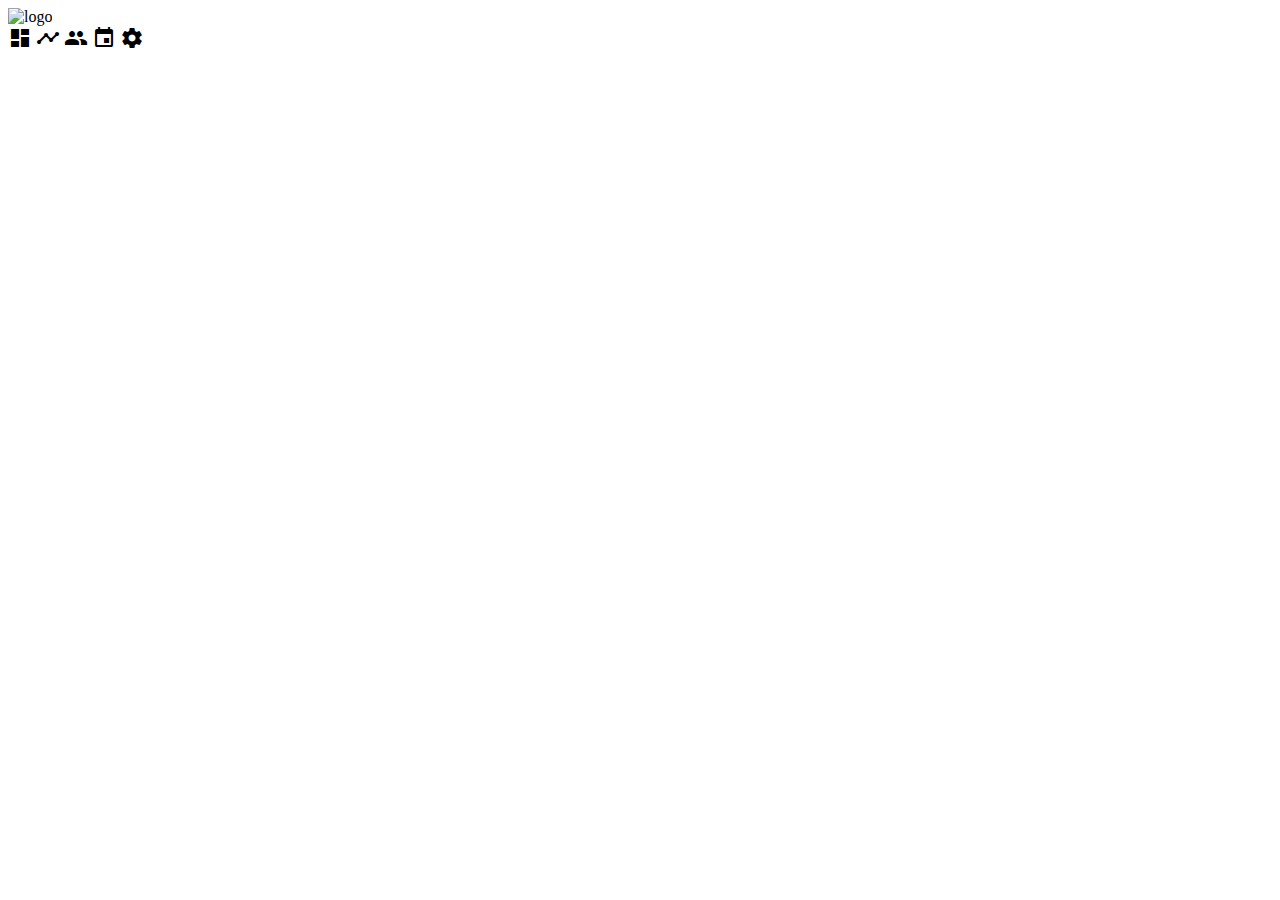
==== dashboard.html @ 8fd8e97e "Create Dashboard page" ====
<!DOCTYPE html>
<html lang="en">
  <head>
    <meta charset="UTF-8" />
    <meta http-equiv="X-UA-Compatible" content="IE=edge" />
    <meta name="viewport" content="width=device-width, initial-scale=1.0" />
    <title>Dashboard</title>
    <link rel="icon" href="assets/img/logo.svg" />
    <link
      href="https://fonts.googleapis.com/icon?family=Material+Icons"
      rel="stylesheet"
    />
    <link rel="stylesheet" href="assets/css/dashboard.css" />
  </head>
  <body>
    <!-- Dashboard Start -->
    <div class="dashboard">
      <!-- Navigation Start-->
      <section class="navigattion">
        <img src=" assets/img/logo.svg" alt="logo" />

        <div>
          <span class="material-icons-outlined"> dashboard </span>
          <span class="material-icons-outlined"> timeline </span>
          <span class="material-icons-outlined"> group </span>
          <span class="material-icons-outlined"> insert_invitation </span>
          <span class="material-icons-outlined"> settings </span>
        </div>
      </section>
      <!-- Navigation End -->

      <!-- Main Start -->
      <section class="main"></section>
      <!-- Main End -->

      <!-- Secondary Start -->
      <section class="secondary"></section>
      <!-- Secondary End -->
    </div>
    <!-- Dashbaord End -->
  </body>
</html>
---- assets/css/dashboard.css ----
.material-icons-outlined{
    font-family: 'Material Icons';
    font-weight: normal;
    font-style: normal;
    font-size: 24px;  /* Preferred icon size */
    display: inline-block;
    line-height: 1;
    text-transform: none;
    letter-spacing: normal;
    word-wrap: normal;
    white-space: nowrap;
    direction: ltr;
  
    /* Support for all WebKit browsers. */
    -webkit-font-smoothing: antialiased;
    /* Support for Safari and Chrome. */
    text-rendering: optimizeLegibility;
  
    /* Support for Firefox. */
    -moz-osx-font-smoothing: grayscale;
  
    /* Support for IE. */
    font-feature-settings: 'liga';
  }
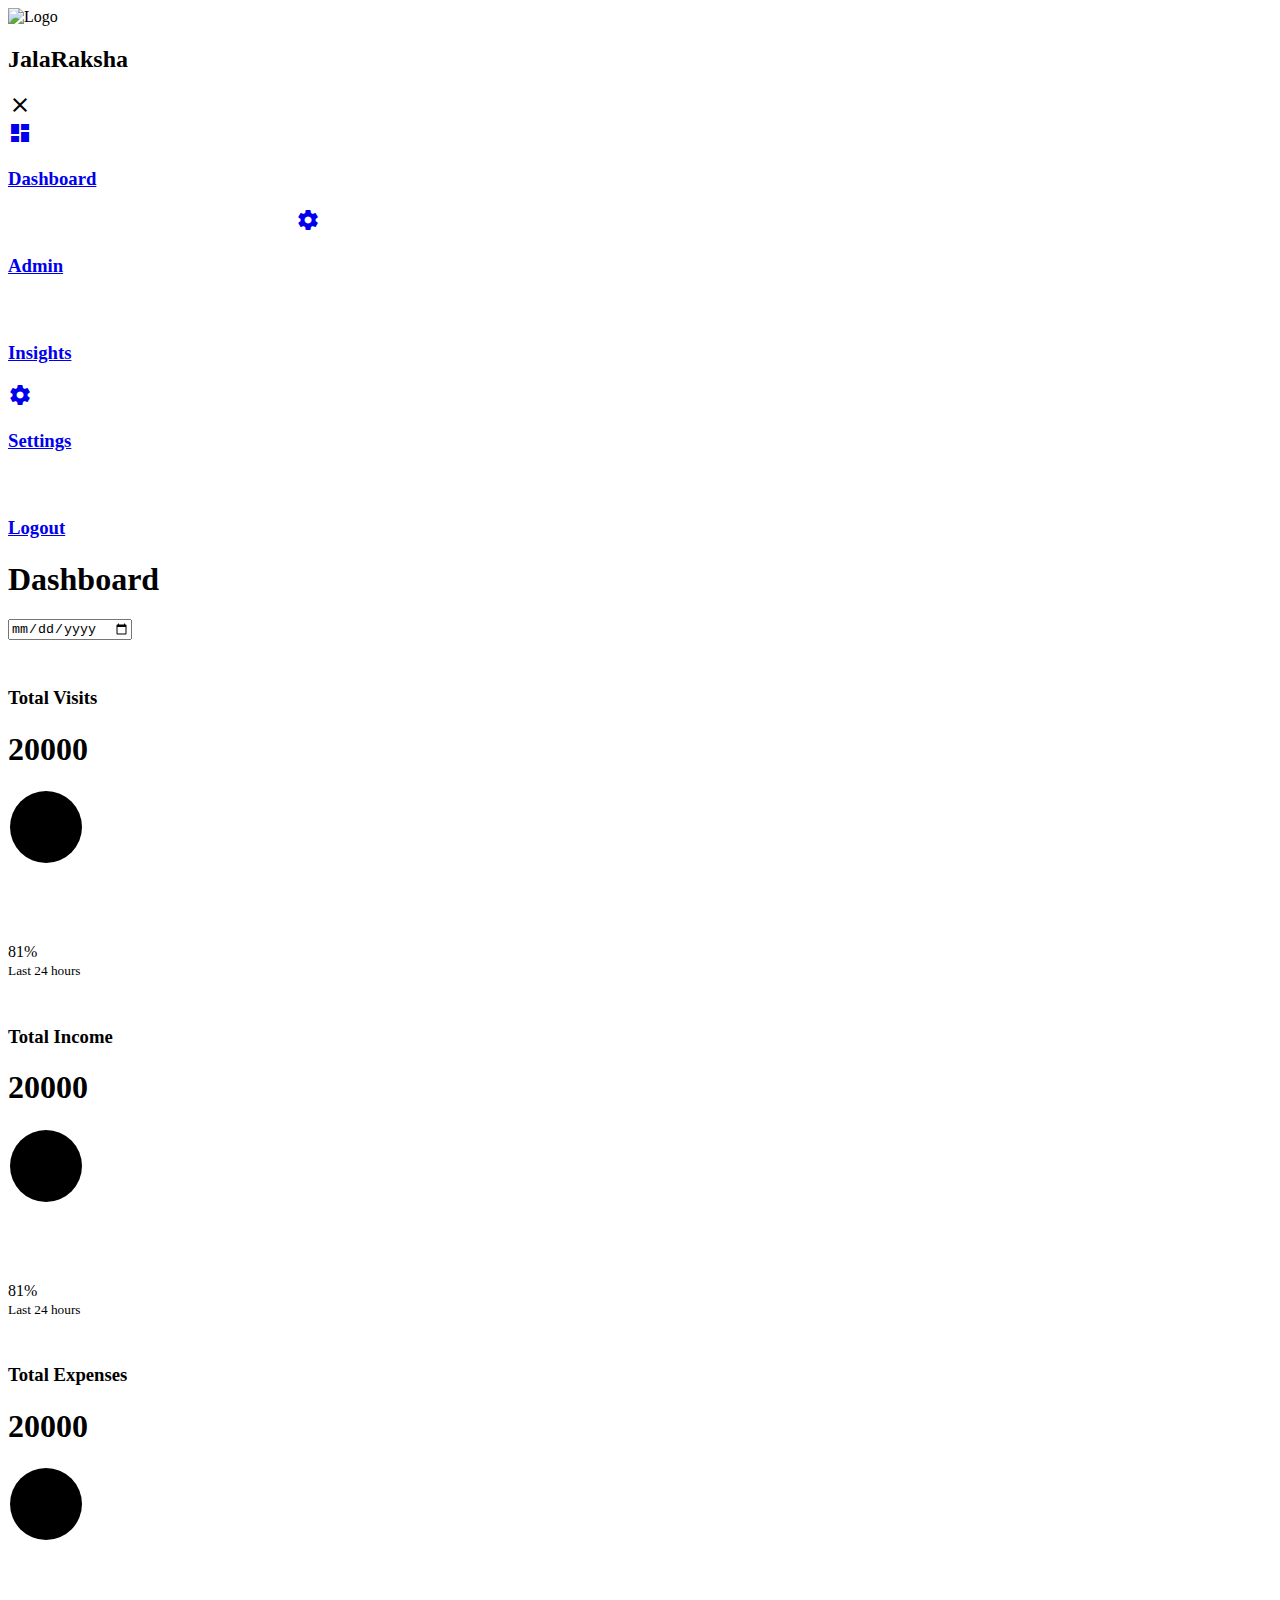
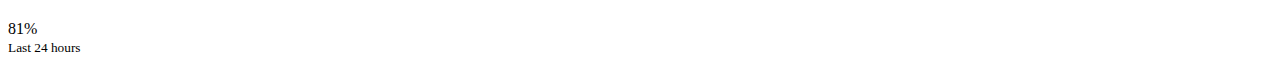
==== commit 8fc80a80: "Add basic layout of main section" ====
--- a/dashboard.html
+++ b/dashboard.html
@@ -6,36 +6,121 @@
     <meta name="viewport" content="width=device-width, initial-scale=1.0" />
     <title>Dashboard</title>
     <link rel="icon" href="assets/img/logo.svg" />
+    <!-- Material CDN -->
     <link
       href="https://fonts.googleapis.com/icon?family=Material+Icons"
       rel="stylesheet"
     />
+
+    <!-- CSS Stylesheets -->
     <link rel="stylesheet" href="assets/css/dashboard.css" />
   </head>
   <body>
     <!-- Dashboard Start -->
-    <div class="dashboard">
-      <!-- Navigation Start-->
-      <section class="navigattion">
-        <img src=" assets/img/logo.svg" alt="logo" />
+    <div class="container">
+      <aside>
+        <div class="top">
+          <div class="logo">
+            <img src="assets/img/logo.svg" alt="Logo" />
+            <h2>JalaRaksha</h2>
+          </div>
 
-        <div>
-          <span class="material-icons-outlined"> dashboard </span>
-          <span class="material-icons-outlined"> timeline </span>
-          <span class="material-icons-outlined"> group </span>
-          <span class="material-icons-outlined"> insert_invitation </span>
-          <span class="material-icons-outlined"> settings </span>
+          <div class="close" id="close-btn">
+            <span class="material-icons-outlined"> close </span>
+          </div>
         </div>
-      </section>
-      <!-- Navigation End -->
 
-      <!-- Main Start -->
-      <section class="main"></section>
-      <!-- Main End -->
+        <div class="sidebar">
+          <a href="#" class="active"
+            ><span class="material-icons-outlined"> dashboard </span>
+            <h3>Dashboard</h3></a
+          >
+          <a href="#"
+            ><span class="material-icons-outlined"> admin_panel_settings </span>
+            <h3>Admin</h3></a
+          >
+          <a href="#"
+            ><span class="material-icons-outlined"> insights </span>
+            <h3>Insights</h3></a
+          >
+          <a href="#"
+            ><span class="material-icons-outlined"> settings </span>
+            <h3>Settings</h3></a
+          >
+          <a href="#"
+            ><span class="material-icons-outlined"> logout </span>
+            <h3>Logout</h3></a
+          >
+        </div>
+      </aside>
 
-      <!-- Secondary Start -->
-      <section class="secondary"></section>
-      <!-- Secondary End -->
+      <!-- Main Section -->
+      <main>
+        <h1>Dashboard</h1>
+        <div class="date">
+          <input type="date" />
+        </div>
+
+        <div class="insights">
+
+          <!-- Visit -->
+          <div class="sales">
+            <span class="material-icons-outlined"> analytics </span>
+            <div class="middle">
+              <div class="left">
+                <h3>Total Visits</h3>
+                <h1>20000</h1>
+              </div>
+
+              <div class="progress">
+                <svg>
+                  <circle cx="38" cy="38" r="36"></circle>
+                </svg>
+                <div class="number">81%</div>
+              </div>
+            </div>
+            <small class="text-muted">Last 24 hours</small>
+          </div>
+
+          <div class="sales">
+            <span class="material-icons-outlined"> analytics </span>
+            <div class="middle">
+              <div class="left">
+                <h3>Total Income</h3>
+                <h1>20000</h1>
+              </div>
+
+              <div class="progress">
+                <svg>
+                  <circle cx="38" cy="38" r="36"></circle>
+                </svg>
+                <div class="number">81%</div>
+              </div>
+            </div>
+            <small class="text-muted">Last 24 hours</small>
+          </div>
+
+
+
+          <div class="sales">
+            <span class="material-icons-outlined"> analytics </span>
+            <div class="middle">
+              <div class="left">
+                <h3>Total Expenses</h3>
+                <h1>20000</h1>
+              </div>
+
+              <div class="progress">
+                <svg>
+                  <circle cx="38" cy="38" r="36"></circle>
+                </svg>
+                <div class="number">81%</div>
+              </div>
+            </div>
+            <small class="text-muted">Last 24 hours</small>
+          </div>
+        </div>
+      </main>
     </div>
     <!-- Dashbaord End -->
   </body>
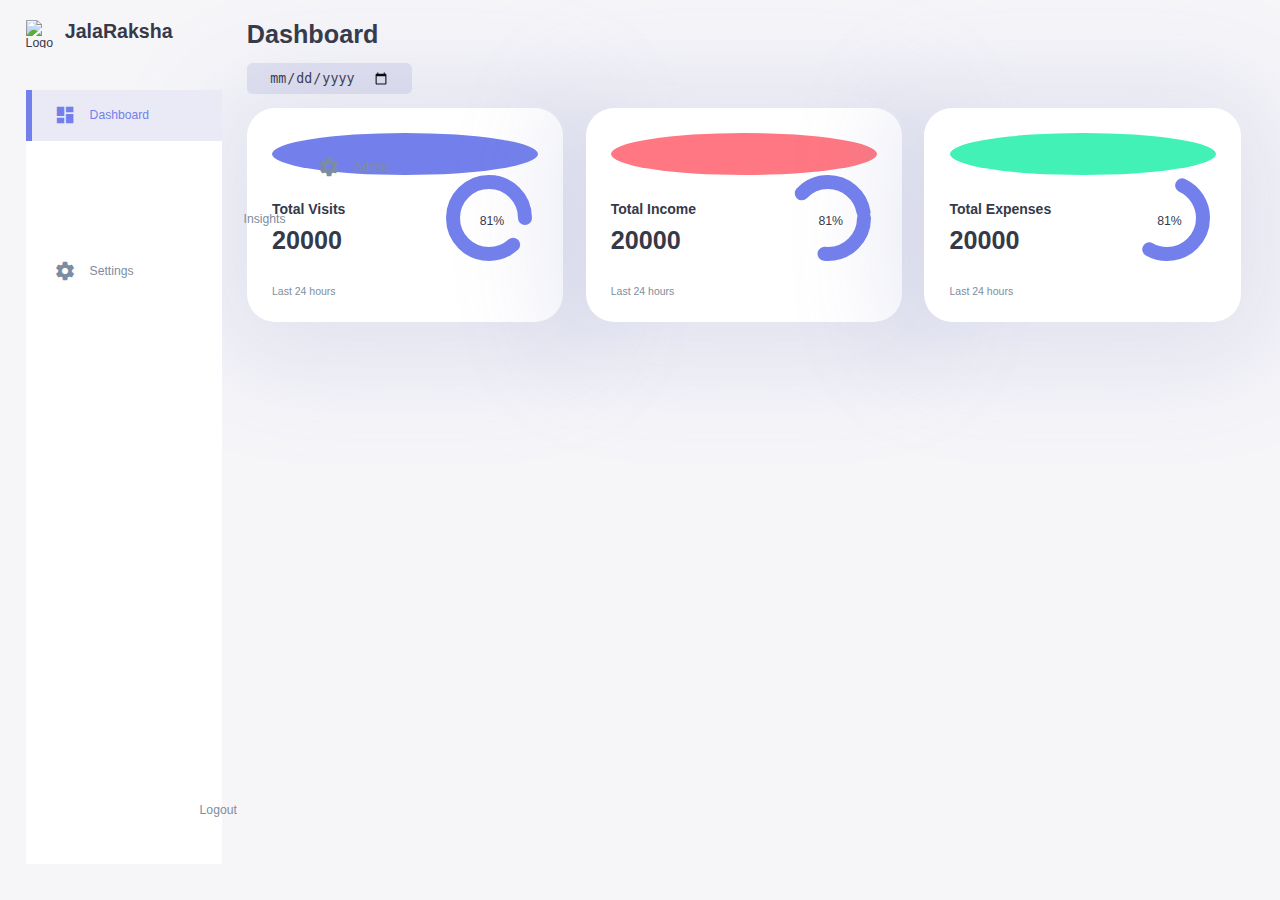
==== commit cb4bd855: "Styling: Main Section" ====
--- a/dashboard.html
+++ b/dashboard.html
@@ -82,7 +82,7 @@
             <small class="text-muted">Last 24 hours</small>
           </div>
 
-          <div class="sales">
+          <div class="Expenses">
             <span class="material-icons-outlined"> analytics </span>
             <div class="middle">
               <div class="left">
@@ -102,7 +102,7 @@
 
 
 
-          <div class="sales">
+          <div class="income">
             <span class="material-icons-outlined"> analytics </span>
             <div class="middle">
               <div class="left">
--- a/assets/css/dashboard.css
+++ b/assets/css/dashboard.css
@@ -1,24 +1,357 @@
-.material-icons-outlined{
-    font-family: 'Material Icons';
-    font-weight: normal;
-    font-style: normal;
-    font-size: 24px;  /* Preferred icon size */
+/* Material Icon Style */
+.material-icons-outlined {
+  font-family: "Material Icons";
+  font-weight: normal;
+  font-style: normal;
+  font-size: 24px; /* Preferred icon size */
+  display: inline-block;
+  line-height: 1;
+  text-transform: none;
+  letter-spacing: normal;
+  word-wrap: normal;
+  white-space: nowrap;
+  direction: ltr;
+
+  /* Support for all WebKit browsers. */
+  -webkit-font-smoothing: antialiased;
+  /* Support for Safari and Chrome. */
+  text-rendering: optimizeLegibility;
+
+  /* Support for Firefox. */
+  -moz-osx-font-smoothing: grayscale;
+
+  /* Support for IE. */
+  font-feature-settings: "liga";
+}
+
+/* Google Fonts - Poppins */
+@import url("https://fonts.googleapis.com/css2?family=Fredoka:wght@400;500;600&family=Inter:wght@400;500;600;700&family=Poppins:wght@300;400;500;600;700;800&family=Roboto:ital,wght@0,100;0,300;0,400;0,500;0,700;1,100;1,300;1,400;1,500&display=swap");
+
+/* Root Variables */
+:root {
+  --color-primary: #7380ec;
+  --color-danger: #ff7782;
+  --color-success: #41f1b6;
+  --color-warning: #ffbb55;
+  --color-white: #fff;
+  --color-info-dark: #7d8da1;
+  --color-info-light: #dce1eb;
+  --color-dark: #363949;
+  --color-light: rgba(132, 139, 200, 0.18);
+  --color-primary-variant: #111e88;
+  --color-dark-variant: #677483;
+  --color-background: #f6f6f9;
+
+  --card-border-radius: 2rem;
+  --border-radius-1: 0.4rem;
+  --border-radius-2: 0.8rem;
+  --border-radius-3: 1.2rem;
+
+  --card-padding: 1.8rem;
+  --padding-1: 1.2rem;
+
+  --box-shadow:0px 10px 100px 36px var(--color-light);
+}
+
+* {
+  margin: 0;
+  padding: 0;
+  outline: 0;
+  appearance: none;
+  border: 0;
+  text-decoration: none;
+  list-style: none;
+  box-sizing: border-box;
+}
+
+/* General Styling */
+html {
+  font-size: 14px;
+}
+
+body {
+  width: 100vw;
+  height: 100vh;
+  font-family: "Poppins", sans-serif;
+  font-size: 0.88rem;
+  background: var(--color-background);
+  user-select: none;
+  overflow-x: hidden;
+  color: var(--color-dark);
+}
+
+.container {
+  display: grid;
+  width: 96%;
+  margin: 0 auto;
+  gap: 1.8rem;
+  grid-template-columns: 14rem auto 23rem;
+}
+
+a {
+  color: var(--color-dark);
+}
+
+img {
+  display: block;
+  width: 100%;
+}
+
+h1 {
+  font-weight: 800;
+  font-size: 1.8rem;
+}
+
+h2 {
+  font-size: 1.4rem;
+}
+
+h3 {
+  font-size: 0.87rem;
+}
+
+h4 {
+  font-size: 0.8rem;
+}
+
+h5 {
+  font-size: 0.77rem;
+}
+
+small {
+  font-size: 0.75rem;
+}
+
+.profile-photo {
+  width: 2.8rem;
+  height: 2.8rem;
+  border-radius: 50%;
+  overflow: hidden;
+}
+
+.text-muted {
+  color: var(--color-info-dark);
+}
+
+p {
+  color: var(--color-dark-variant);
+}
+
+.primary {
+  color: var(--color-primary);
+}
+
+.danger {
+  color: var(--color-danger);
+}
+
+.success {
+  color: var(--color-success);
+}
+
+.warning {
+  color: var(--color-warning);
+}
+
+aside {
+  height: 100vh;
+}
+
+aside .top {
+  display: flex;
+  align-items: center;
+  justify-content: space-between;
+  margin-top: 1.4rem;
+}
+
+aside .logo {
+  display: flex;
+  gap: 0.8rem;
+}
+aside .logo img {
+  width: 2rem;
+  height: 2rem;
+}
+
+aside .close {
+  display: none;
+}
+
+/* Sidebar */
+aside .sidebar {
+  background: white;
+  display: flex;
+  flex-direction: column;
+  height: 86vh;
+  position: relative;
+  top: 3rem;
+}
+
+aside h3 {
+  font-weight: 500;
+}
+
+aside .sidebar a {
+  display: flex;
+  color: var(--color-info-dark);
+  margin-left: 2rem;
+  gap: 1rem;
+  align-items: center;
+  position: relative;
+  height: 3.7rem;
+  transition: all 300ms ease;
+}
+
+aside .sidebar a span {
+  font-size: 1.6rem;
+  transition: all 300ms ease;
+}
+
+aside .sidebar a:last-child {
+  position: absolute;
+  bottom: 2rem;
+  width: 100%;
+}
+
+aside .sidebar a.active {
+  background: var(--color-light);
+  color: var(--color-primary);
+  margin-left: 0;
+}
+
+aside .sidebar a.active:before {
+  content: "";
+  width: 6px;
+  height: 100%;
+  background: var(--color-primary);
+}
+
+aside .sidebar a.active span{
+    color: var(--color-primary);
+    margin-left: calc(1rem - 6px);
+}
+
+aside .sidebar a:hover{
+    color: var(--color-primary);
+}
+
+aside .sidebar a:hover span{
+    margin-left: 1rem;
+}
+
+/* === Main Section === */
+main{
+    margin-top: 1.4rem;
+}
+
+main .date{
     display: inline-block;
-    line-height: 1;
-    text-transform: none;
-    letter-spacing: normal;
-    word-wrap: normal;
-    white-space: nowrap;
-    direction: ltr;
-  
-    /* Support for all WebKit browsers. */
-    -webkit-font-smoothing: antialiased;
-    /* Support for Safari and Chrome. */
-    text-rendering: optimizeLegibility;
-  
-    /* Support for Firefox. */
-    -moz-osx-font-smoothing: grayscale;
-  
-    /* Support for IE. */
-    font-feature-settings: 'liga';
-  }+    background: var(--color-light);
+    border-radius: var(--border-radius-1);
+    margin-top: 1rem;
+    padding: 0.5rem 1.6rem;
+}
+
+main .date input[type="date"]{
+    background: transparent;
+    color: var(--color-dark);
+}
+
+main .insights{
+    display: grid;
+    grid-template-columns: repeat(3,1fr);
+    gap:1.6rem;
+}
+
+main .insights > div{
+    background: var(--color-white);
+    padding: var(--card-padding);
+    border-radius: var(--card-border-radius);
+    margin-top: 1rem;
+    box-shadow: var(--box-shadow);
+    transition: all 300ms ease;
+}
+
+main .insights > div:hover{
+    box-shadow: none;
+}
+
+main .insights > div span{
+    background: var(--color-primary);
+    padding: 0.5rem;
+    border-radius: 50%;
+    color: var(--color-white);
+    font-size: 2rem;
+}
+
+main .insights > div.Expenses span{
+    background-color: var(--color-danger);
+}
+
+main .insights > div.income span{
+    background-color: var(--color-success);
+}
+
+main .insights > div .middle{
+    display: flex;
+    align-items: center;
+    justify-content: space-between;
+}
+
+main .insights h3 {
+    margin: 1rem 0 0.6rem;
+    font-size: 1rem;
+}
+
+main .insights .progress{
+    position: relative;
+    width: 92px;
+    height: 92px;
+    border-radius: 50%;
+}
+
+main .insights svg{
+    width: 7rem;
+    height: 7rem;
+}
+
+main .insights svg circle {
+    fill: none;
+    stroke: var(--color-primary);
+    stroke-width: 14;
+    stroke-linecap: round;
+    transform: translate(5px, 5px);
+    stroke-dasharray: 110;
+    stroke-dashoffset: 92;
+}
+
+main .insights .sales svg circle {
+    stroke-dashoffset: -30;
+    stroke-dasharray: 200;
+}
+
+main .insights .Expenses svg circle {
+    stroke-dashoffset: 20;
+    stroke-dasharray: 80;
+}
+
+main .insights .income svg circle {
+    stroke-dashoffset: 35;
+    stroke-dasharray: 110;
+}
+
+main .insights .progress .number{
+    position: absolute;
+    top: 0;
+    left: 0;
+    width: 100%;
+    height: 100%;
+    display: flex;
+    justify-content: center;
+    align-items: center;
+}
+
+main .insights small {
+    margin-top: 1.3rem;
+    display: block;
+}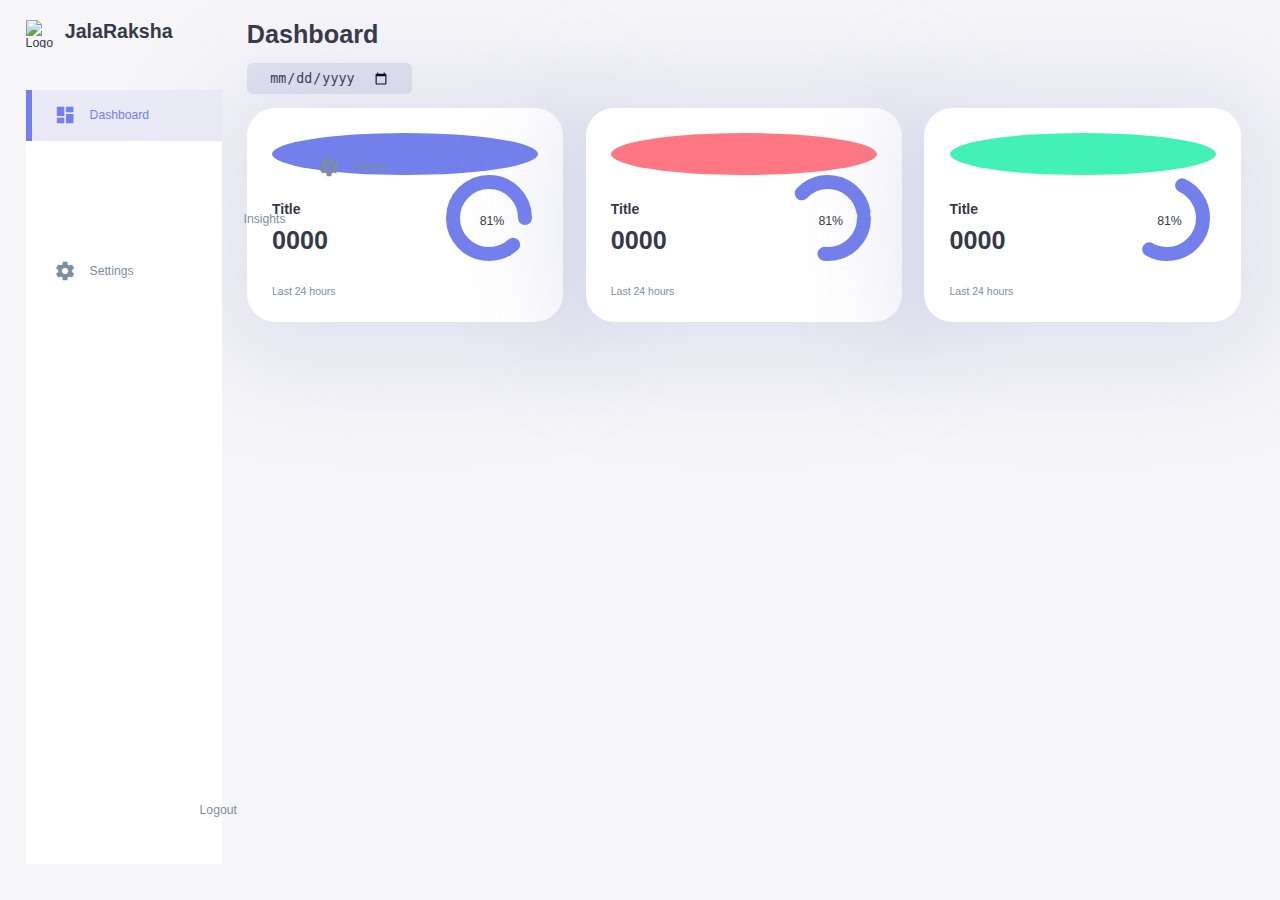
==== commit 61cadace: "Update" ====
--- a/dashboard.html
+++ b/dashboard.html
@@ -31,19 +31,19 @@
         </div>
 
         <div class="sidebar">
-          <a href="#" class="active"
+          <a href="/dashboard" class="active"
             ><span class="material-icons-outlined"> dashboard </span>
             <h3>Dashboard</h3></a
           >
-          <a href="#"
+          <a href="/admin"
             ><span class="material-icons-outlined"> admin_panel_settings </span>
             <h3>Admin</h3></a
           >
-          <a href="#"
+          <a href="/insights"
             ><span class="material-icons-outlined"> insights </span>
             <h3>Insights</h3></a
           >
-          <a href="#"
+          <a href="/settings"
             ><span class="material-icons-outlined"> settings </span>
             <h3>Settings</h3></a
           >
@@ -68,8 +68,8 @@
             <span class="material-icons-outlined"> analytics </span>
             <div class="middle">
               <div class="left">
-                <h3>Total Visits</h3>
-                <h1>20000</h1>
+                <h3>Title</h3>
+                <h1>0000</h1>
               </div>
 
               <div class="progress">
@@ -86,8 +86,8 @@
             <span class="material-icons-outlined"> analytics </span>
             <div class="middle">
               <div class="left">
-                <h3>Total Income</h3>
-                <h1>20000</h1>
+                <h3>Title</h3>
+                <h1>0000</h1>
               </div>
 
               <div class="progress">
@@ -106,8 +106,8 @@
             <span class="material-icons-outlined"> analytics </span>
             <div class="middle">
               <div class="left">
-                <h3>Total Expenses</h3>
-                <h1>20000</h1>
+                <h3>Title</h3>
+                <h1>0000</h1>
               </div>
 
               <div class="progress">
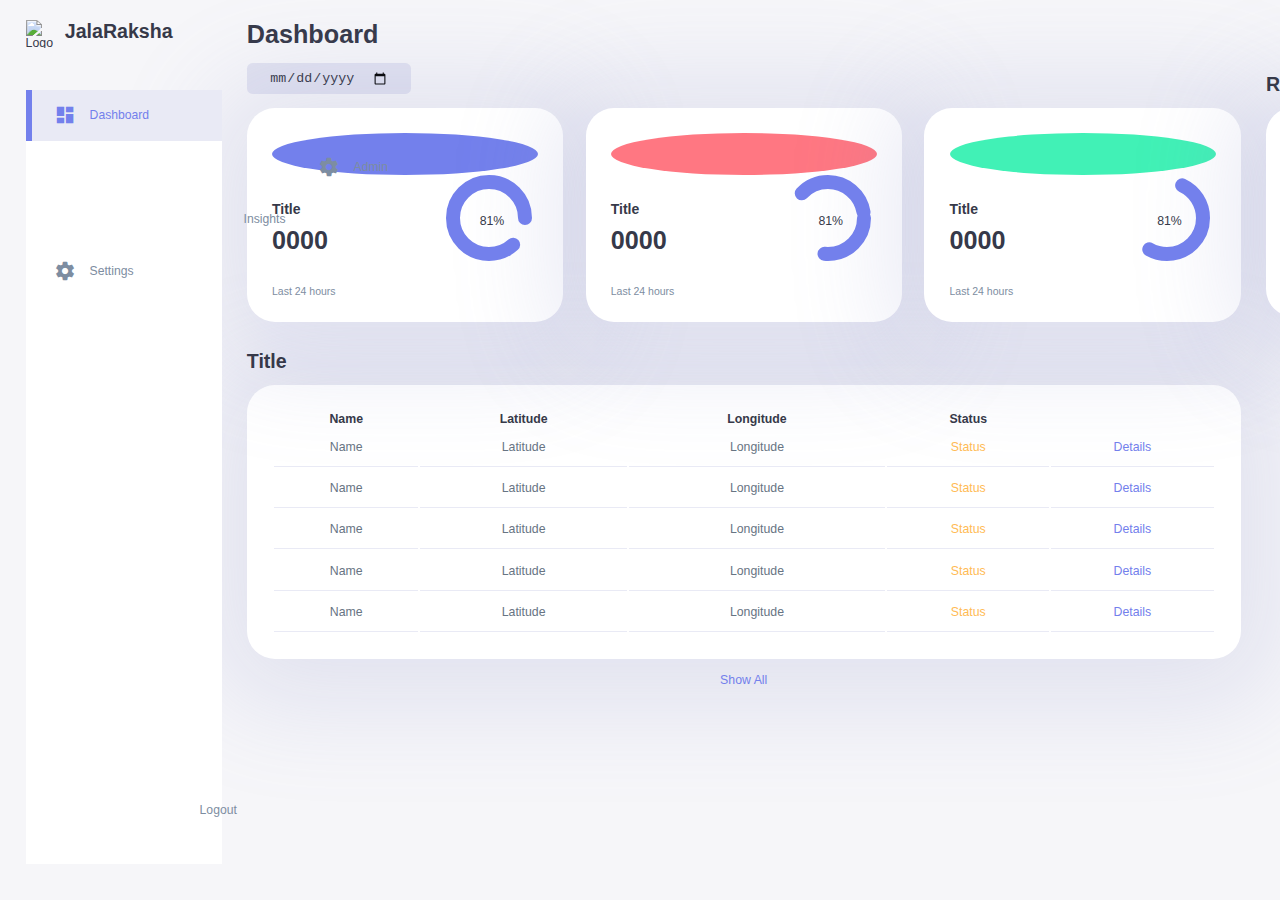
==== commit 3b7e24bc: "Add recent searches section" ====
--- a/dashboard.html
+++ b/dashboard.html
@@ -62,7 +62,6 @@
         </div>
 
         <div class="insights">
-
           <!-- Visit -->
           <div class="sales">
             <span class="material-icons-outlined"> analytics </span>
@@ -100,8 +99,6 @@
             <small class="text-muted">Last 24 hours</small>
           </div>
 
-
-
           <div class="income">
             <span class="material-icons-outlined"> analytics </span>
             <div class="middle">
@@ -120,8 +117,128 @@
             <small class="text-muted">Last 24 hours</small>
           </div>
         </div>
+
+        <!-- Locations -->
+        <div class="recent-locations">
+          <h2>Title</h2>
+          <table>
+            <thead>
+              <tr>
+                <th>Name</th>
+                <th>Latitude</th>
+                <th>Longitude</th>
+                <th>Status</th>
+              </tr>
+            </thead>
+            <tbody>
+              <tr>
+                <td>Name</td>
+                <td>Latitude</td>
+                <td>Longitude</td>
+                <td class="warning">Status</td>
+                <td class="primary">Details</td>
+              </tr>
+              <tr>
+                <td>Name</td>
+                <td>Latitude</td>
+                <td>Longitude</td>
+                <td class="warning">Status</td>
+                <td class="primary">Details</td>
+              </tr>
+              <tr>
+                <td>Name</td>
+                <td>Latitude</td>
+                <td>Longitude</td>
+                <td class="warning">Status</td>
+                <td class="primary">Details</td>
+              </tr>
+              <tr>
+                <td>Name</td>
+                <td>Latitude</td>
+                <td>Longitude</td>
+                <td class="warning">Status</td>
+                <td class="primary">Details</td>
+              </tr>
+              <tr>
+                <td>Name</td>
+                <td>Latitude</td>
+                <td>Longitude</td>
+                <td class="warning">Status</td>
+                <td class="primary">Details</td>
+              </tr>
+            </tbody>
+          </table>
+          <a href="#">Show All</a>
+        </div>
       </main>
+      <!-- End Main Section -->
+
+
+
+      <!-- Right Section -->
+      <div class="right">
+        <div class="top">
+          <button id="menu-btn">
+            <span class="material-icons-outlined">
+              menu
+              </span>
+          </button>
+
+          <div class="theme-toggler">
+            <span class="material-icons-outlined active">
+              light_mode
+              </span>
+              <span class="material-icons-outlined">
+                dark_mode
+                </span>
+          </div>
+
+          <div class="profile">
+            <div class="info">
+              <p>Hey <b>Advaith</b></p>
+              <small class="text-muted">Admin</small>
+            </div>
+            <div class="profile-photo">
+              <img src="assets/img/user.svg" alt="user">
+            </div>
+          </div>
+        </div>
+        <!-- End of Top -->
+
+
+        <div class="recent-updates">
+          <h2>Recent Searches</h2>
+          <div class="updates">
+            <div class="update">
+              <div class="profile-photo">
+                <img src="assets/img/user.svg" alt="user">
+              </div>
+              <div class="message">
+                <p><b>Name</b> searched for location</p>
+              </div>
+            </div>
+
+            <div class="update">
+              <div class="profile-photo">
+                <img src="assets/img/user.svg" alt="user">
+              </div>
+              <div class="message">
+                <p><b>Name</b> searched for location</p>
+              </div>
+            </div>
+
+            <div class="update">
+              <div class="profile-photo">
+                <img src="assets/img/user.svg" alt="user">
+              </div>
+              <div class="message">
+                <p><b>Name</b> searched for location</p>
+              </div>
+            </div>
+          </div>
+        </div>
+      </div>
     </div>
-    <!-- Dashbaord End -->
+    <!-- Dashboard End -->
   </body>
 </html>
--- a/assets/css/dashboard.css
+++ b/assets/css/dashboard.css
@@ -50,7 +50,7 @@
   --card-padding: 1.8rem;
   --padding-1: 1.2rem;
 
-  --box-shadow:0px 10px 100px 36px var(--color-light);
+  --box-shadow: 0px 10px 100px 36px var(--color-light);
 }
 
 * {
@@ -226,132 +226,248 @@
   background: var(--color-primary);
 }
 
-aside .sidebar a.active span{
-    color: var(--color-primary);
-    margin-left: calc(1rem - 6px);
-}
-
-aside .sidebar a:hover{
-    color: var(--color-primary);
-}
-
-aside .sidebar a:hover span{
-    margin-left: 1rem;
+aside .sidebar a.active span {
+  color: var(--color-primary);
+  margin-left: calc(1rem - 6px);
+}
+
+aside .sidebar a:hover {
+  color: var(--color-primary);
+}
+
+aside .sidebar a:hover span {
+  margin-left: 1rem;
 }
 
 /* === Main Section === */
-main{
-    margin-top: 1.4rem;
-}
-
-main .date{
-    display: inline-block;
-    background: var(--color-light);
-    border-radius: var(--border-radius-1);
-    margin-top: 1rem;
-    padding: 0.5rem 1.6rem;
-}
-
-main .date input[type="date"]{
-    background: transparent;
-    color: var(--color-dark);
-}
-
-main .insights{
-    display: grid;
-    grid-template-columns: repeat(3,1fr);
-    gap:1.6rem;
-}
-
-main .insights > div{
-    background: var(--color-white);
-    padding: var(--card-padding);
-    border-radius: var(--card-border-radius);
-    margin-top: 1rem;
-    box-shadow: var(--box-shadow);
-    transition: all 300ms ease;
-}
-
-main .insights > div:hover{
-    box-shadow: none;
-}
-
-main .insights > div span{
-    background: var(--color-primary);
-    padding: 0.5rem;
-    border-radius: 50%;
-    color: var(--color-white);
-    font-size: 2rem;
-}
-
-main .insights > div.Expenses span{
-    background-color: var(--color-danger);
-}
-
-main .insights > div.income span{
-    background-color: var(--color-success);
-}
-
-main .insights > div .middle{
-    display: flex;
-    align-items: center;
-    justify-content: space-between;
+main {
+  margin-top: 1.4rem;
+}
+
+main .date {
+  display: inline-block;
+  background: var(--color-light);
+  border-radius: var(--border-radius-1);
+  margin-top: 1rem;
+  padding: 0.5rem 1.6rem;
+}
+
+main .date input[type="date"] {
+  background: transparent;
+  color: var(--color-dark);
+}
+
+main .insights {
+  display: grid;
+  grid-template-columns: repeat(3, 1fr);
+  gap: 1.6rem;
+}
+
+main .insights > div {
+  background: var(--color-white);
+  padding: var(--card-padding);
+  border-radius: var(--card-border-radius);
+  margin-top: 1rem;
+  box-shadow: var(--box-shadow);
+  transition: all 300ms ease;
+}
+
+main .insights > div:hover {
+  box-shadow: none;
+}
+
+main .insights > div span {
+  background: var(--color-primary);
+  padding: 0.5rem;
+  border-radius: 50%;
+  color: var(--color-white);
+  font-size: 2rem;
+}
+
+main .insights > div.Expenses span {
+  background-color: var(--color-danger);
+}
+
+main .insights > div.income span {
+  background-color: var(--color-success);
+}
+
+main .insights > div .middle {
+  display: flex;
+  align-items: center;
+  justify-content: space-between;
 }
 
 main .insights h3 {
-    margin: 1rem 0 0.6rem;
-    font-size: 1rem;
-}
-
-main .insights .progress{
-    position: relative;
-    width: 92px;
-    height: 92px;
-    border-radius: 50%;
-}
-
-main .insights svg{
-    width: 7rem;
-    height: 7rem;
+  margin: 1rem 0 0.6rem;
+  font-size: 1rem;
+}
+
+main .insights .progress {
+  position: relative;
+  width: 92px;
+  height: 92px;
+  border-radius: 50%;
+}
+
+main .insights svg {
+  width: 7rem;
+  height: 7rem;
 }
 
 main .insights svg circle {
-    fill: none;
-    stroke: var(--color-primary);
-    stroke-width: 14;
-    stroke-linecap: round;
-    transform: translate(5px, 5px);
-    stroke-dasharray: 110;
-    stroke-dashoffset: 92;
+  fill: none;
+  stroke: var(--color-primary);
+  stroke-width: 14;
+  stroke-linecap: round;
+  transform: translate(5px, 5px);
+  stroke-dasharray: 110;
+  stroke-dashoffset: 92;
 }
 
 main .insights .sales svg circle {
-    stroke-dashoffset: -30;
-    stroke-dasharray: 200;
+  stroke-dashoffset: -30;
+  stroke-dasharray: 200;
 }
 
 main .insights .Expenses svg circle {
-    stroke-dashoffset: 20;
-    stroke-dasharray: 80;
+  stroke-dashoffset: 20;
+  stroke-dasharray: 80;
 }
 
 main .insights .income svg circle {
-    stroke-dashoffset: 35;
-    stroke-dasharray: 110;
-}
-
-main .insights .progress .number{
-    position: absolute;
-    top: 0;
-    left: 0;
-    width: 100%;
-    height: 100%;
-    display: flex;
-    justify-content: center;
-    align-items: center;
+  stroke-dashoffset: 35;
+  stroke-dasharray: 110;
+}
+
+main .insights .progress .number {
+  position: absolute;
+  top: 0;
+  left: 0;
+  width: 100%;
+  height: 100%;
+  display: flex;
+  justify-content: center;
+  align-items: center;
 }
 
 main .insights small {
-    margin-top: 1.3rem;
-    display: block;
-}+  margin-top: 1.3rem;
+  display: block;
+}
+
+/* ==== Locations ====== */
+main .recent-locations {
+  margin-top: 2rem;
+}
+
+main .recent-locations h2 {
+  margin-bottom: 0.8rem;
+}
+
+main .recent-locations table {
+  background: var(--color-white);
+  width: 100%;
+  border-radius: var(--card-border-radius);
+  padding: var(--card-padding);
+  text-align: center;
+  box-shadow: var(--box-shadow);
+  transition: all 300ms ease;
+}
+
+main .recent-locations table:hover {
+  box-shadow: none;
+}
+
+main table tbody td {
+  height: 2.8rem;
+  border-bottom: 1px solid var(--color-light);
+  color: var(--color-dark-variant);
+}
+
+main table tbody tr:last-child {
+  border: none;
+}
+
+main .recent-locations a {
+  text-align: center;
+  display: block;
+  margin: 1rem auto;
+  color: var(--color-primary);
+}
+
+/* === Right Section === */
+
+.right {
+  margin-top: 1.4rem;
+}
+
+.right .top {
+  display: flex;
+  justify-content: end;
+  gap: 2rem;
+}
+
+.right .top button {
+  display: none;
+}
+
+.right .theme-toggler {
+  background: var(--color-light);
+  display: flex;
+  justify-content: space-between;
+  align-items: center;
+  height: 1.6rem;
+  width: 4.2rem;
+  cursor: pointer;
+  border-radius: var(--border-radius-1);
+}
+
+.right .theme-toggler span{
+  font-size: 1.2rem;
+  width:50%;
+  height: 100%;
+  display: flex;
+  align-items: center;
+  justify-content: center;
+}
+
+.right .theme-toggler span.active{
+  background: var(--color-primary);
+  color: white;
+  border-radius: var(--border-radius-1);
+}
+
+.right .top .profile{
+  display: flex;
+  gap: 2rem;
+  text-align: right;
+}
+
+/* Recent Updates */
+.right .recent-updates{
+  margin-top: 1rem;
+}
+
+.right .recent-updates h2{
+  margin-bottom: 0.8rem;
+}
+
+.right .recent-updates .updates{
+  background: var(--color-white);
+  padding: var(--card-padding);
+  border-radius: var(--card-border-radius);
+  box-shadow: var(--box-shadow);
+  transition: all 300ms ease;
+}
+
+.right .recent-updates .updates:hover{
+  box-shadow: none;   
+}
+
+.right .recent-updates .updates .update{
+  display: grid;
+  grid-template-columns: 2.6rem auto;
+  gap: 1rem;
+  margin-bottom: 1rem;
+}
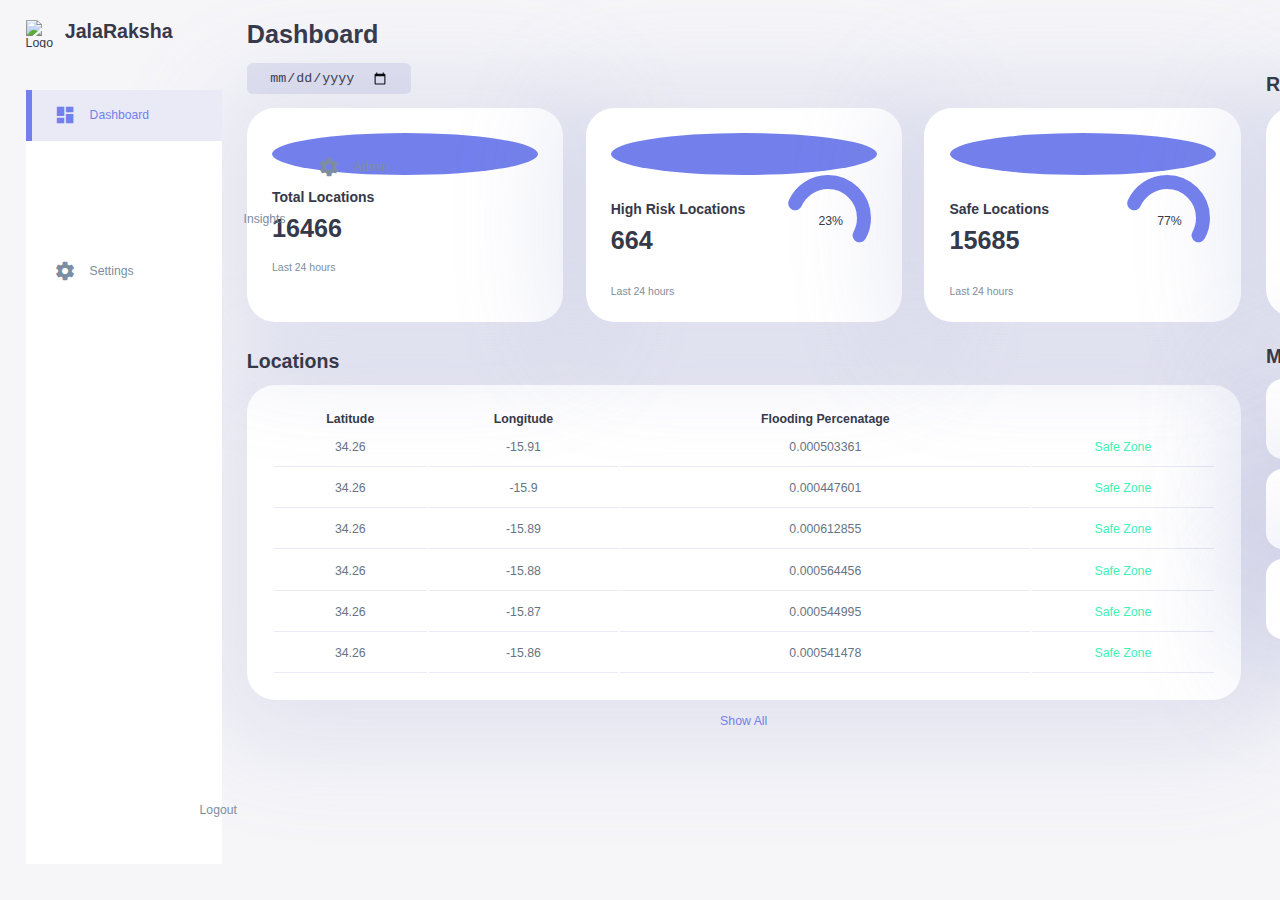
==== commit 4951d487: "Update results" ====
--- a/dashboard.html
+++ b/dashboard.html
@@ -47,7 +47,7 @@
             ><span class="material-icons-outlined"> settings </span>
             <h3>Settings</h3></a
           >
-          <a href="#"
+          <a href="#" id="logout"
             ><span class="material-icons-outlined"> logout </span>
             <h3>Logout</h3></a
           >
@@ -67,51 +67,51 @@
             <span class="material-icons-outlined"> analytics </span>
             <div class="middle">
               <div class="left">
-                <h3>Title</h3>
-                <h1>0000</h1>
+                <h3>Total Locations</h3>
+                <h1>16466</h1>
+              </div>
+
+              <!-- <div class="progress">
+                <svg>
+                  <circle cx="38" cy="38" r="36"></circle>
+                </svg>
+                <div class="number">81%</div>
+              </div> -->
+            </div>
+            <small class="text-muted">Last 24 hours</small>
+          </div>
+
+          <div class="risky">
+            <span class="material-icons-outlined"> analytics </span>
+            <div class="middle">
+              <div class="left">
+                <h3>High Risk Locations</h3>
+                <h1>664</h1>
               </div>
 
               <div class="progress">
                 <svg>
                   <circle cx="38" cy="38" r="36"></circle>
                 </svg>
-                <div class="number">81%</div>
+                <div class="number">23%</div>
               </div>
             </div>
             <small class="text-muted">Last 24 hours</small>
           </div>
 
-          <div class="Expenses">
+          <div class="safe">
             <span class="material-icons-outlined"> analytics </span>
             <div class="middle">
               <div class="left">
-                <h3>Title</h3>
-                <h1>0000</h1>
+                <h3>Safe Locations</h3>
+                <h1>15685</h1>
               </div>
 
               <div class="progress">
                 <svg>
                   <circle cx="38" cy="38" r="36"></circle>
                 </svg>
-                <div class="number">81%</div>
-              </div>
-            </div>
-            <small class="text-muted">Last 24 hours</small>
-          </div>
-
-          <div class="income">
-            <span class="material-icons-outlined"> analytics </span>
-            <div class="middle">
-              <div class="left">
-                <h3>Title</h3>
-                <h1>0000</h1>
-              </div>
-
-              <div class="progress">
-                <svg>
-                  <circle cx="38" cy="38" r="36"></circle>
-                </svg>
-                <div class="number">81%</div>
+                <div class="number">77%</div>
               </div>
             </div>
             <small class="text-muted">Last 24 hours</small>
@@ -120,77 +120,33 @@
 
         <!-- Locations -->
         <div class="recent-locations">
-          <h2>Title</h2>
+          <h2>Locations</h2>
           <table>
             <thead>
               <tr>
-                <th>Name</th>
                 <th>Latitude</th>
                 <th>Longitude</th>
-                <th>Status</th>
+                <th>Flooding Percenatage</th>
+                <!-- <th>Status</th> -->
               </tr>
             </thead>
-            <tbody>
-              <tr>
-                <td>Name</td>
-                <td>Latitude</td>
-                <td>Longitude</td>
-                <td class="warning">Status</td>
-                <td class="primary">Details</td>
-              </tr>
-              <tr>
-                <td>Name</td>
-                <td>Latitude</td>
-                <td>Longitude</td>
-                <td class="warning">Status</td>
-                <td class="primary">Details</td>
-              </tr>
-              <tr>
-                <td>Name</td>
-                <td>Latitude</td>
-                <td>Longitude</td>
-                <td class="warning">Status</td>
-                <td class="primary">Details</td>
-              </tr>
-              <tr>
-                <td>Name</td>
-                <td>Latitude</td>
-                <td>Longitude</td>
-                <td class="warning">Status</td>
-                <td class="primary">Details</td>
-              </tr>
-              <tr>
-                <td>Name</td>
-                <td>Latitude</td>
-                <td>Longitude</td>
-                <td class="warning">Status</td>
-                <td class="primary">Details</td>
-              </tr>
-            </tbody>
+            <tbody></tbody>
           </table>
-          <a href="#">Show All</a>
+          <a href="#" onclick="showAll()">Show All</a>
         </div>
       </main>
       <!-- End Main Section -->
-
-
 
       <!-- Right Section -->
       <div class="right">
         <div class="top">
           <button id="menu-btn">
-            <span class="material-icons-outlined">
-              menu
-              </span>
+            <span class="material-icons-outlined"> menu </span>
           </button>
 
           <div class="theme-toggler">
-            <span class="material-icons-outlined active">
-              light_mode
-              </span>
-              <span class="material-icons-outlined">
-                dark_mode
-                </span>
+            <span class="material-icons-outlined active"> light_mode </span>
+            <span class="material-icons-outlined"> dark_mode </span>
           </div>
 
           <div class="profile">
@@ -199,46 +155,135 @@
               <small class="text-muted">Admin</small>
             </div>
             <div class="profile-photo">
-              <img src="assets/img/user.svg" alt="user">
+              <img src="assets/img/user.svg" alt="user" />
             </div>
           </div>
         </div>
         <!-- End of Top -->
-
 
         <div class="recent-updates">
           <h2>Recent Searches</h2>
           <div class="updates">
             <div class="update">
               <div class="profile-photo">
-                <img src="assets/img/user.svg" alt="user">
+                <img src="assets/img/user.svg" alt="user" />
               </div>
               <div class="message">
-                <p><b>Name</b> searched for location</p>
+                <p><b>User</b> searched Manila</p>
               </div>
             </div>
 
             <div class="update">
               <div class="profile-photo">
-                <img src="assets/img/user.svg" alt="user">
+                <img src="assets/img/user.svg" alt="user" />
               </div>
               <div class="message">
-                <p><b>Name</b> searched for location</p>
+                <p><b>User</b> searched Bohol</p>
               </div>
             </div>
 
             <div class="update">
               <div class="profile-photo">
-                <img src="assets/img/user.svg" alt="user">
+                <img src="assets/img/user.svg" alt="user" />
               </div>
               <div class="message">
-                <p><b>Name</b> searched for location</p>
-              </div>
+                <p><b>User</b> searched Palawan</p>
+              </div>
+            </div>
+          </div>
+        </div>
+
+        <!-- End of Recent Searches -->
+
+        <div class="top-searches">
+          <h2>Most Searched</h2>
+          <div class="item">
+            <div class="icon">
+              <span class="material-icons-outlined"> place </span>
+            </div>
+            <div class="right">
+              <div class="info">
+                <h3>Manila</h3>
+                <small class="text-muted">Last 24 Hours</small>
+              </div>
+              <h5 class="success">+13%</h5>
+              <h3>1206</h3>
+            </div>
+          </div>
+
+          <div class="item">
+            <div class="icon">
+              <span class="material-icons-outlined"> place </span>
+            </div>
+            <div class="right">
+              <div class="info">
+                <h3>Cebu City</h3>
+                <small class="text-muted">Last 24 Hours</small>
+              </div>
+              <h5 class="success">+07%</h5>
+              <h3>812</h3>
+            </div>
+          </div>
+
+          <div class="item">
+            <div class="icon">
+              <span class="material-icons-outlined"> place </span>
+            </div>
+            <div class="right">
+              <div class="info">
+                <h3>Cavite City</h3>
+                <small class="text-muted">Last 24 Hours</small>
+              </div>
+              <h5 class="success">+09%</h5>
+              <h3>528</h3>
             </div>
           </div>
         </div>
       </div>
     </div>
     <!-- Dashboard End -->
+
+    <script src="locations.js"></script>
+    <script src="assets/scripts/dashboard.js"></script>
   </body>
+  <script type="module">
+    // Import the functions you need from the SDKs you need
+    import { initializeApp } from "https://www.gstatic.com/firebasejs/9.6.9/firebase-app.js";
+    import {
+      getAuth,
+      signOut,
+    } from "https://www.gstatic.com/firebasejs/9.6.9/firebase-auth.js";
+    // TODO: Add SDKs for Firebase products that you want to use
+    // https://firebase.google.com/docs/web/setup#available-libraries
+
+    // Your web app's Firebase configuration
+    const firebaseConfig = {
+      apiKey: "AIzaSyCs_Vp6s3jtJp98aWLLj9T8SDH0-PW7uKc",
+      authDomain: "finalproject-bf039.firebaseapp.com",
+      databaseURL: "https://finalproject-bf039-default-rtdb.firebaseio.com",
+      projectId: "finalproject-bf039",
+      storageBucket: "finalproject-bf039.appspot.com",
+      messagingSenderId: "87145908250",
+      appId: "1:87145908250:web:7493362d75f1717d6429a3",
+    };
+
+    // Initialize Firebase
+    const app = initializeApp(firebaseConfig);
+    const auth = getAuth();
+
+    logout.addEventListener("click", (e) => {
+      signOut(auth)
+        .then(() => {
+          // Sign-out successful.
+          window.location = "index.html";
+        })
+        .catch((error) => {
+          // An error happened.
+          const errorCode = error.code;
+          const errorMessage = error.message;
+          // ..
+          alert(errorMessage);
+        });
+    });
+  </script>
 </html>
--- a/assets/css/dashboard.css
+++ b/assets/css/dashboard.css
@@ -64,6 +64,16 @@
   box-sizing: border-box;
 }
 
+/* ---------------------- Dark theme variables ---------------------- */
+.dark-theme-variables{
+  --color-background: #181a1e;
+  --color-white: #202528;
+  --color-dark: #edeffd;
+  --color-dark-variant: #a3bdcc;
+  --color-light: #rgba(0 ,0 0, 0.4);
+  --box-shadow : 0 2rem 3rem var(--color-light);
+}
+
 /* General Styling */
 html {
   font-size: 14px;
@@ -423,37 +433,37 @@
   border-radius: var(--border-radius-1);
 }
 
-.right .theme-toggler span{
+.right .theme-toggler span {
   font-size: 1.2rem;
-  width:50%;
+  width: 50%;
   height: 100%;
   display: flex;
   align-items: center;
   justify-content: center;
 }
 
-.right .theme-toggler span.active{
+.right .theme-toggler span.active {
   background: var(--color-primary);
   color: white;
   border-radius: var(--border-radius-1);
 }
 
-.right .top .profile{
+.right .top .profile {
   display: flex;
   gap: 2rem;
   text-align: right;
 }
 
 /* Recent Updates */
-.right .recent-updates{
+.right .recent-updates {
   margin-top: 1rem;
 }
 
-.right .recent-updates h2{
+.right .recent-updates h2 {
   margin-bottom: 0.8rem;
 }
 
-.right .recent-updates .updates{
+.right .recent-updates .updates {
   background: var(--color-white);
   padding: var(--card-padding);
   border-radius: var(--card-border-radius);
@@ -461,13 +471,209 @@
   transition: all 300ms ease;
 }
 
-.right .recent-updates .updates:hover{
-  box-shadow: none;   
-}
-
-.right .recent-updates .updates .update{
+.right .recent-updates .updates:hover {
+  box-shadow: none;
+}
+
+.right .recent-updates .updates .update {
   display: grid;
   grid-template-columns: 2.6rem auto;
   gap: 1rem;
   margin-bottom: 1rem;
 }
+
+/* === Most Searched Section === */
+.right .top-searches {
+  margin-top: 2rem;
+}
+
+.right .top-searches h2 {
+  margin-bottom: 0.8rem;
+}
+
+.right .top-searches .item {
+  background: var(--color-white);
+  display: flex;
+  align-items: center;
+  gap: 1rem;
+  margin-bottom: 0.7rem;
+  padding: 1.4rem var(--card-padding);
+  border-radius: var(--border-radius-3);
+  box-shadow: var(--box-shadow);
+  transition: all 300ms ease;
+}
+
+.right .top-searches .item:hover {
+  box-shadow: none;
+}
+
+.right .top-searches .item .right {
+  display: flex;
+  justify-content: space-between;
+  align-items: start;
+  margin: 0;
+  width: 100%;
+}
+.right .top-searches .item .icon {
+  padding: 0.6rem;
+  color: var(--color-white);
+  border-radius: 50%;
+  background: var(--color-primary);
+  display: flex;
+}
+
+/* === Media Queries === */
+@media screen and (max-width: 1200px) {
+  .container {
+    width: 94%;
+    grid-template-columns: 7rem auto 23rem;
+  }
+
+  aside .logo h2 {
+    display: none;
+  }
+  aside .sidebar h3 {
+    display: none;
+  }
+
+  aside .sidebar a {
+    width: 5.6rem;
+  }
+
+  aside .sidebar a:last-child {
+    position: relative;
+    margin-top: 1.8rem;
+  }
+
+  main .insights {
+    grid-template-columns: 1fr;
+    gap: 0;
+  }
+
+  main .recent-locations {
+    width: 94%;
+    position: absolute;
+    left: 50%;
+    transform: translateX(-50%);
+    margin: 2rem 0 0 8.8rem;
+  }
+
+  main .recent-locations table {
+    width: 83vw;
+  }
+
+  main table tbody tr td:first-child {
+    display: none;
+  }
+}
+
+/* === Mobile Screens === */
+@media screen and (max-width: 768px) {
+  .container {
+    width: 100%;
+    grid-template-columns: 1fr;
+  }
+
+  aside {
+    position: fixed;
+    left: -100%;
+    background: var(--color-white);
+    width: 18rem;
+    z-index: 3;
+    box-shadow: 1rem 3rem 4rem var(--color-light);
+    height: 100vh;
+    padding-right: var(--card-padding);
+    display: none;
+    animation: showMenu 300ms ease forwards;
+  }
+
+  @keyframes showMenu{
+    to{
+      left:0;
+    }
+  }
+
+  aside .logo {
+    margin-left: 1rem;
+  }
+
+  aside .logo h2 {
+    display: inline;
+  }
+
+  aside .sidebar h3 {
+    display: inline;
+  }
+
+  aside .sidebar a {
+    width: 100%;
+    height: 3.4rem;
+  }
+
+  aside .sidebar a:last-child {
+    position: absolute;
+    bottom: 5rem;
+  }
+
+  aside .close-btn {
+    display: inline-block;
+    cursor: pointer;
+  }
+
+  main {
+    margin-top: 8rem;
+    padding: 0 1rem;
+  }
+
+  main .recent-locations {
+    position: relative;
+    margin: 3rem 0 0 0;
+    width: 100%;
+  }
+
+  main .recent-locations table {
+    width: 100%;
+    margin: 0;
+  }
+
+  .right {
+    width: 94%;
+    margin: 0 auto 4rem;
+  }
+
+  .right .top {
+    position: fixed;
+    top: 0;
+    left: 0;
+    align-items: center;
+    padding: 0 0.8rem;
+    height: 4.6rem;
+    background: var(--color-white);
+    width: 100%;
+    z-index: 2;
+    box-shadow: 0 1rem 1rem var(--color-light);
+  }
+
+  .right .top .theme-toggler {
+    width: 4.4rem;
+    position: absolute;
+    left: 66%;
+  }
+
+  .right .profile .info {
+    display: none;
+  }
+
+  .right .top button {
+    display: inline-block;
+    background: transparent;
+    cursor: pointer;
+    color: var(--color-dark);
+    position: absolute;
+    left: 1rem;
+  }
+
+  .right .top button span {
+    font-size: 2rem;
+  }
+}
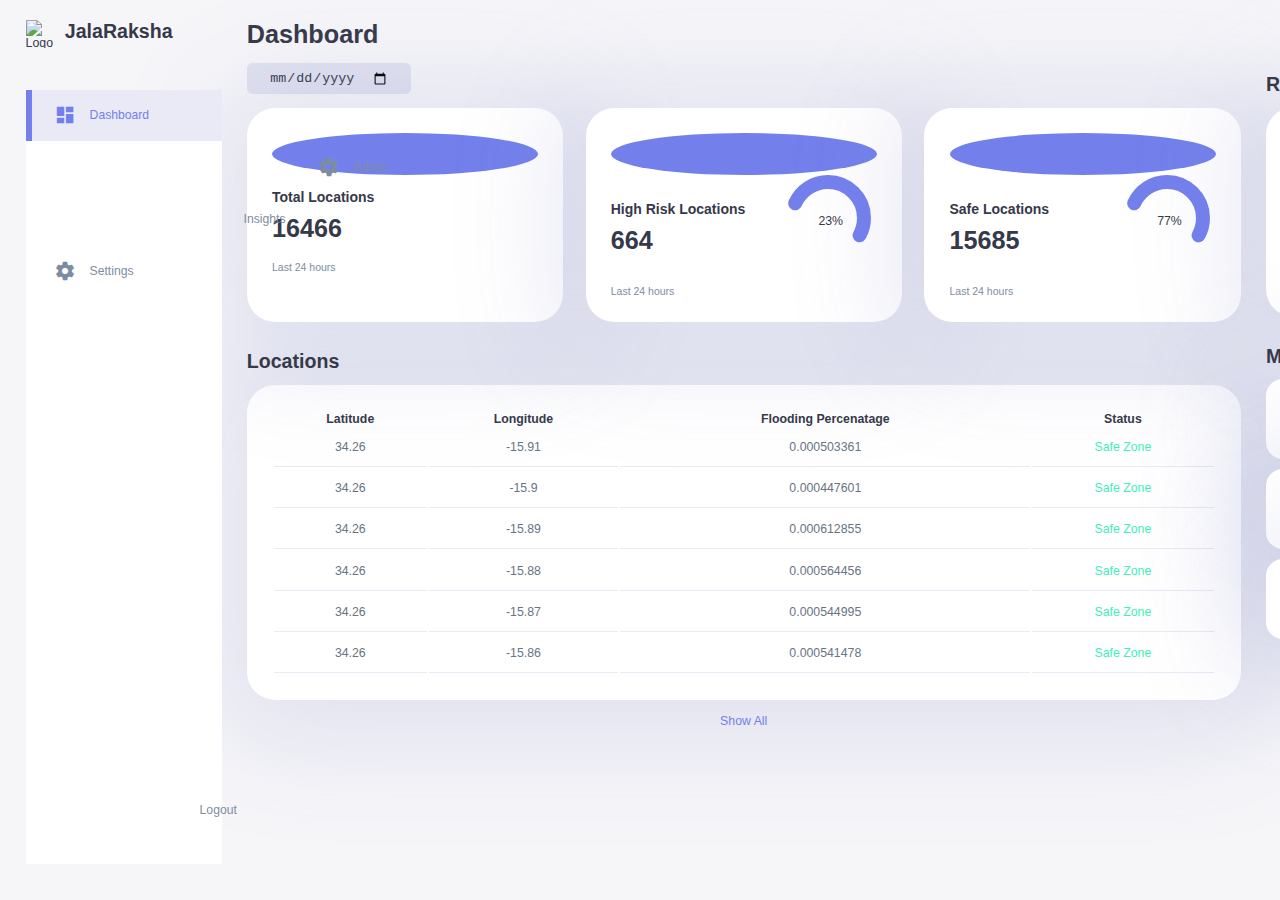
==== commit 4fe422d6: "Update dashboard" ====
--- a/dashboard.html
+++ b/dashboard.html
@@ -127,7 +127,7 @@
                 <th>Latitude</th>
                 <th>Longitude</th>
                 <th>Flooding Percenatage</th>
-                <!-- <th>Status</th> -->
+                <th>Status</th>
               </tr>
             </thead>
             <tbody></tbody>
@@ -169,7 +169,7 @@
                 <img src="assets/img/user.svg" alt="user" />
               </div>
               <div class="message">
-                <p><b>User</b> searched Manila</p>
+                <p><b>User</b> searched Blan</p>
               </div>
             </div>
 
@@ -178,7 +178,7 @@
                 <img src="assets/img/user.svg" alt="user" />
               </div>
               <div class="message">
-                <p><b>User</b> searched Bohol</p>
+                <p><b>User</b> searched Balaka</p>
               </div>
             </div>
 
@@ -187,7 +187,7 @@
                 <img src="assets/img/user.svg" alt="user" />
               </div>
               <div class="message">
-                <p><b>User</b> searched Palawan</p>
+                <p><b>User</b> searched Thyolo</p>
               </div>
             </div>
           </div>
@@ -203,7 +203,7 @@
             </div>
             <div class="right">
               <div class="info">
-                <h3>Manila</h3>
+                <h3>Zomba</h3>
                 <small class="text-muted">Last 24 Hours</small>
               </div>
               <h5 class="success">+13%</h5>
@@ -217,7 +217,7 @@
             </div>
             <div class="right">
               <div class="info">
-                <h3>Cebu City</h3>
+                <h3>Chikwawa</h3>
                 <small class="text-muted">Last 24 Hours</small>
               </div>
               <h5 class="success">+07%</h5>
@@ -231,7 +231,7 @@
             </div>
             <div class="right">
               <div class="info">
-                <h3>Cavite City</h3>
+                <h3>Neno</h3>
                 <small class="text-muted">Last 24 Hours</small>
               </div>
               <h5 class="success">+09%</h5>
